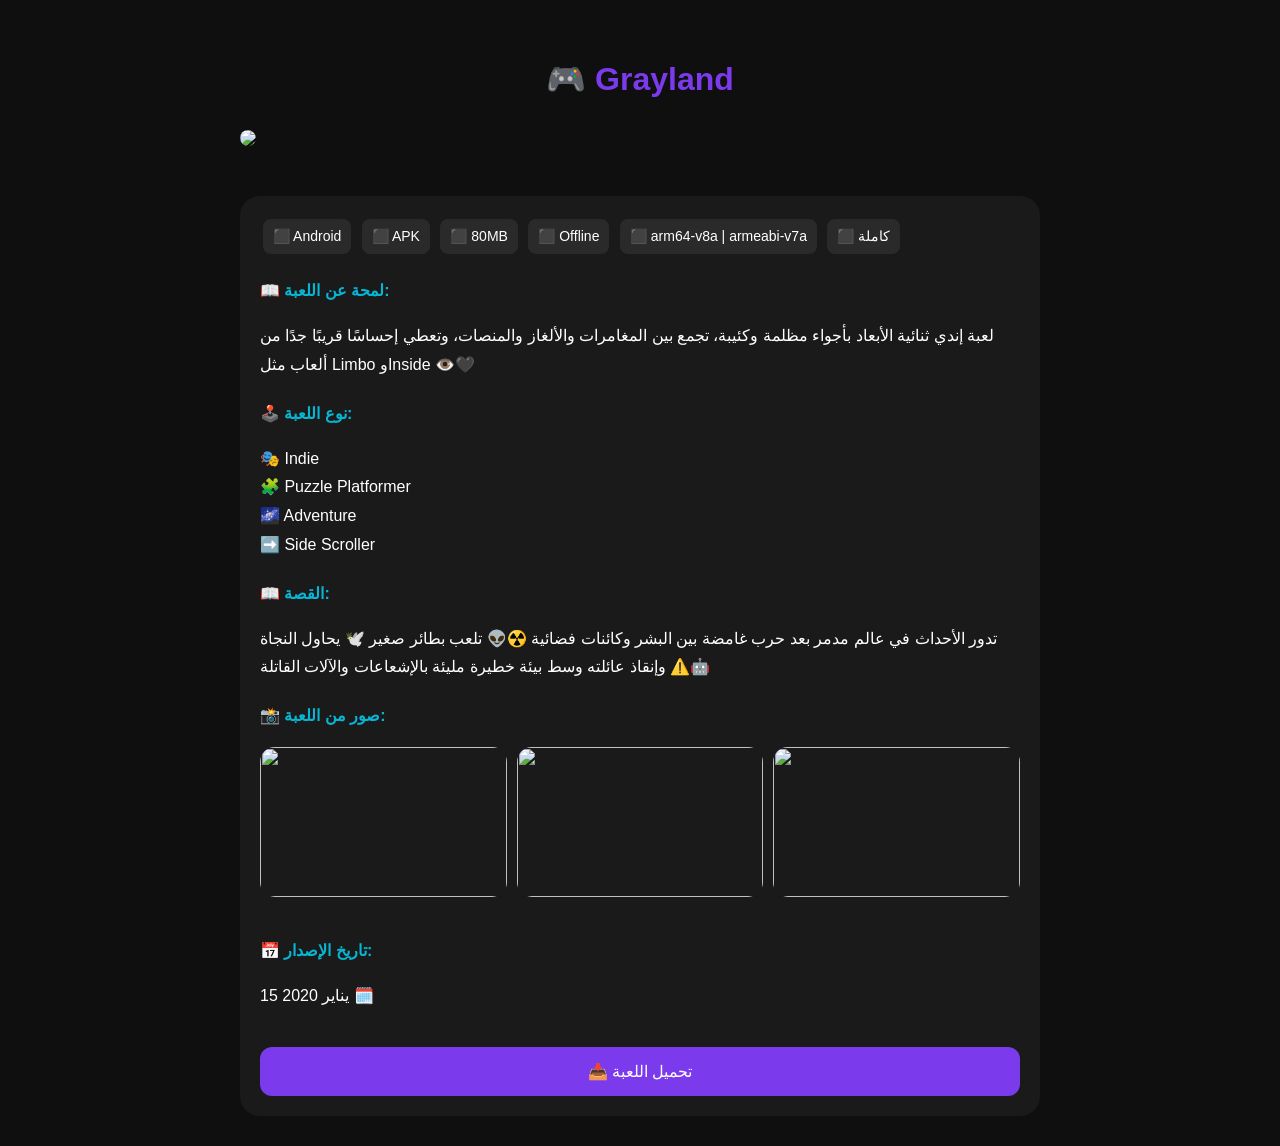
==== grayland.html @ 3bc7c569 "Create grayland.html" ====
<!DOCTYPE html>
<html lang="ar">
<head>
<meta charset="UTF-8">
<meta name="viewport" content="width=device-width, initial-scale=1.0">

<title>Grayland</title>

<style>
body{
  margin:0;
  background:#0f0f0f;
  color:white;
  font-family:Arial;
  line-height:1.8;
}

.container{
  max-width:800px;
  margin:auto;
  padding:30px;
}

img{
  width:100%;
  border-radius:20px;
  margin-bottom:20px;
}

h1{
  color:#7c3aed;
  text-align:center;
}

.card{
  background:#1a1a1a;
  padding:20px;
  border-radius:20px;
  margin-top:20px;
}

.badge{
  display:inline-block;
  background:#2a2a2a;
  padding:5px 10px;
  margin:3px;
  border-radius:8px;
  font-size:14px;
}

.section-title{
  color:#06b6d4;
  margin-top:20px;
  font-weight:bold;
}

.gallery{
  display:grid;
  grid-template-columns:repeat(auto-fit,minmax(200px,1fr));
  gap:10px;
  margin-top:15px;
}

.gallery img{
  width:100%;
  height:150px;
  object-fit:cover;
  border-radius:15px;
  cursor:pointer;
  transition:0.3s;
}

.gallery img:hover{
  transform:scale(1.05);
}

button{
  width:100%;
  padding:15px;
  margin-top:20px;
  border:none;
  border-radius:12px;
  background:#7c3aed;
  color:white;
  font-size:16px;
  cursor:pointer;
}

button:hover{
  background:#9b5cff;
  transform:scale(1.03);
  transition:0.2s;
}

a{
  text-decoration:none;
}
</style>
</head>

<body>

<div class="container">

<h1>🎮 Grayland</h1>

<img src="https://shared.akamai.steamstatic.com/store_item_assets/steam/apps/297190/capsule_616x353.jpg?t=1700734056">

<div class="card">

<span class="badge">⬛ Android</span>
<span class="badge">⬛ APK</span>
<span class="badge">⬛ 80MB</span>
<span class="badge">⬛ Offline</span>
<span class="badge">⬛ arm64-v8a | armeabi-v7a</span>
<span class="badge">⬛ كاملة</span>

<p class="section-title">📖 لمحة عن اللعبة:</p>
<p>
لعبة إندي ثنائية الأبعاد بأجواء مظلمة وكئيبة، تجمع بين المغامرات والألغاز والمنصات، وتعطي إحساسًا قريبًا جدًا من ألعاب مثل Limbo وInside 👁️🖤
</p>

<p class="section-title">🕹️ نوع اللعبة:</p>
<p>
🎭 Indie<br>
🧩 Puzzle Platformer<br>
🌌 Adventure<br>
➡️ Side Scroller
</p>

<p class="section-title">📖 القصة:</p>
<p>
تدور الأحداث في عالم مدمر بعد حرب غامضة بين البشر وكائنات فضائية ☢️👽
تلعب بطائر صغير 🕊️ يحاول النجاة وإنقاذ عائلته وسط بيئة خطيرة مليئة بالإشعاعات والآلات القاتلة ⚠️🤖
</p>

<p class="section-title">📸 صور من اللعبة:</p>

<div class="gallery">

  <img src="https://www.vgchartz.com/articles_media/images/grayland-5-1.jpg">

  <img src="https://shared.fastly.steamstatic.com/store_item_assets/steam/apps/297190/ss_83b78a3c7b2848e6e8b41c2743d128642b0d27d0.1920x1080.jpg?t=1700734056">

  <img src="https://images.forfun.com/v2/fetch/ce/ce281eff2eba6fb8949334d27a236c7a.jpeg">

</div>

<p class="section-title">📅 تاريخ الإصدار:</p>
<p>15 يناير 2020 🗓️</p>

<a href="https://apkvision.org/games/action/grayland-43263/" target="_blank">
<button>📥 تحميل اللعبة</button>
</a>

</div>

</div>

</body>
</html>
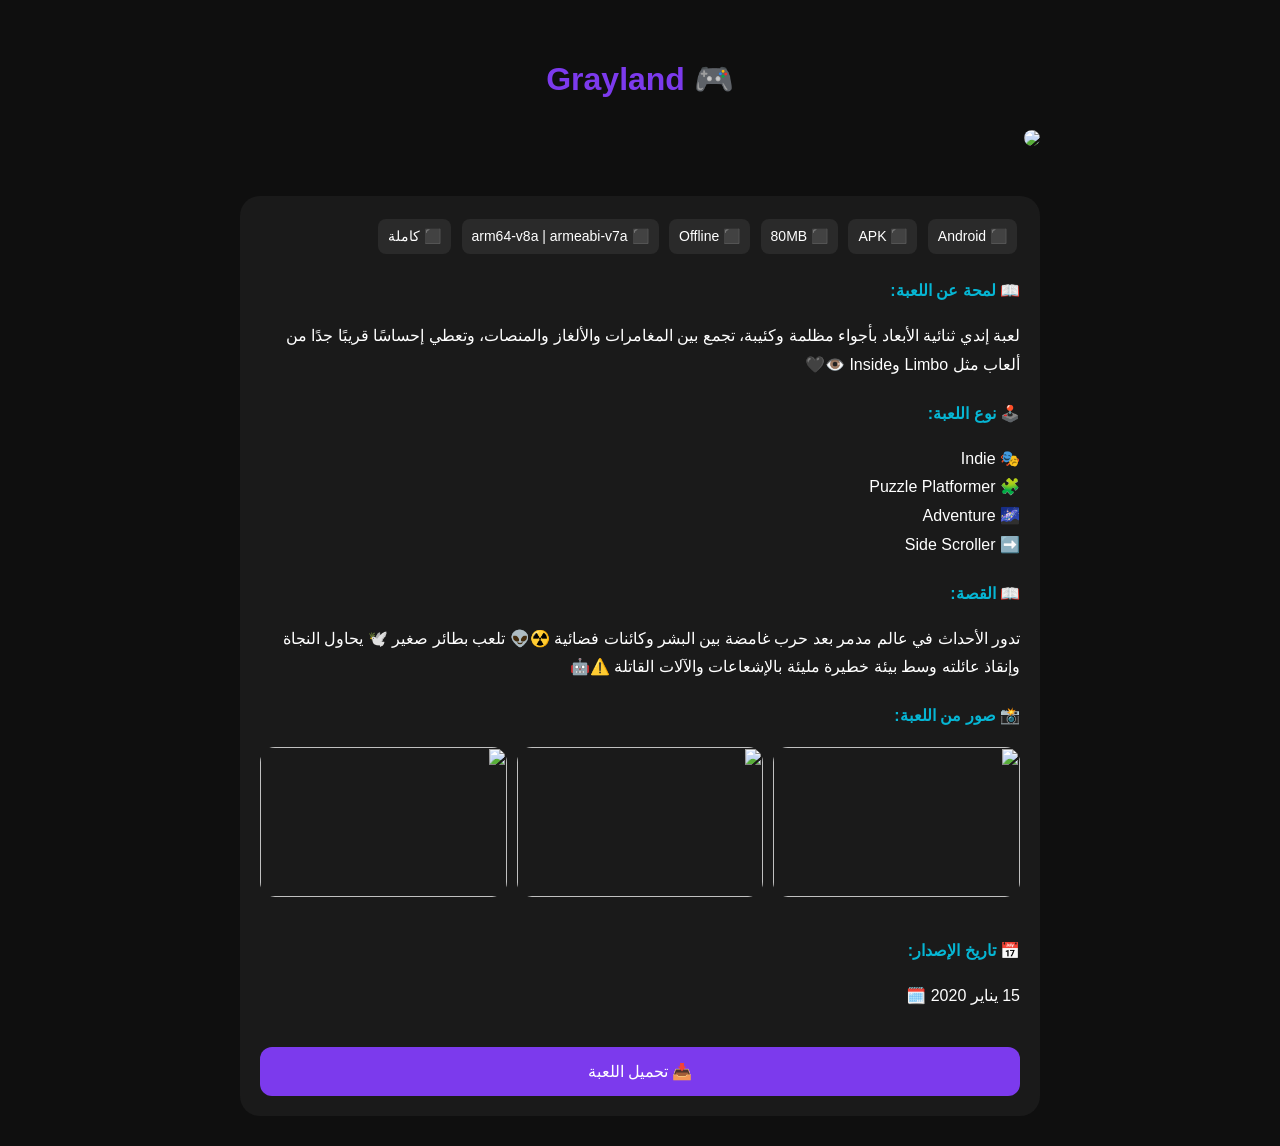
==== commit ff9a635b: "Update grayland.html" ====
--- a/grayland.html
+++ b/grayland.html
@@ -7,12 +7,17 @@
 <title>Grayland</title>
 
 <style>
+
 body{
   margin:0;
   background:#0f0f0f;
   color:white;
   font-family:Arial;
   line-height:1.8;
+
+  /* 🔥 حل مشكلة اتجاه الكتابة */
+  direction: rtl;
+  text-align: right;
 }
 
 .container{
@@ -21,17 +26,20 @@
   padding:30px;
 }
 
+/* الصورة الرئيسية */
 img{
   width:100%;
   border-radius:20px;
   margin-bottom:20px;
 }
 
+/* العنوان */
 h1{
   color:#7c3aed;
   text-align:center;
 }
 
+/* الكرت */
 .card{
   background:#1a1a1a;
   padding:20px;
@@ -39,6 +47,7 @@
   margin-top:20px;
 }
 
+/* badges */
 .badge{
   display:inline-block;
   background:#2a2a2a;
@@ -48,12 +57,14 @@
   font-size:14px;
 }
 
+/* العناوين */
 .section-title{
   color:#06b6d4;
   margin-top:20px;
   font-weight:bold;
 }
 
+/* الصور */
 .gallery{
   display:grid;
   grid-template-columns:repeat(auto-fit,minmax(200px,1fr));
@@ -74,6 +85,7 @@
   transform:scale(1.05);
 }
 
+/* الزر */
 button{
   width:100%;
   padding:15px;
@@ -84,17 +96,18 @@
   color:white;
   font-size:16px;
   cursor:pointer;
+  transition:0.2s;
 }
 
 button:hover{
   background:#9b5cff;
   transform:scale(1.03);
-  transition:0.2s;
 }
 
 a{
   text-decoration:none;
 }
+
 </style>
 </head>
 
@@ -139,9 +152,7 @@
 <div class="gallery">
 
   <img src="https://www.vgchartz.com/articles_media/images/grayland-5-1.jpg">
-
   <img src="https://shared.fastly.steamstatic.com/store_item_assets/steam/apps/297190/ss_83b78a3c7b2848e6e8b41c2743d128642b0d27d0.1920x1080.jpg?t=1700734056">
-
   <img src="https://images.forfun.com/v2/fetch/ce/ce281eff2eba6fb8949334d27a236c7a.jpeg">
 
 </div>
@@ -149,7 +160,7 @@
 <p class="section-title">📅 تاريخ الإصدار:</p>
 <p>15 يناير 2020 🗓️</p>
 
-<a href="https://apkvision.org/games/action/grayland-43263/" target="_blank">
+<a href="https://dl.apkvision.org/grayland/grayland-v1.11.36.00103-mod-apkvision.apk" target="_blank">
 <button>📥 تحميل اللعبة</button>
 </a>
 
